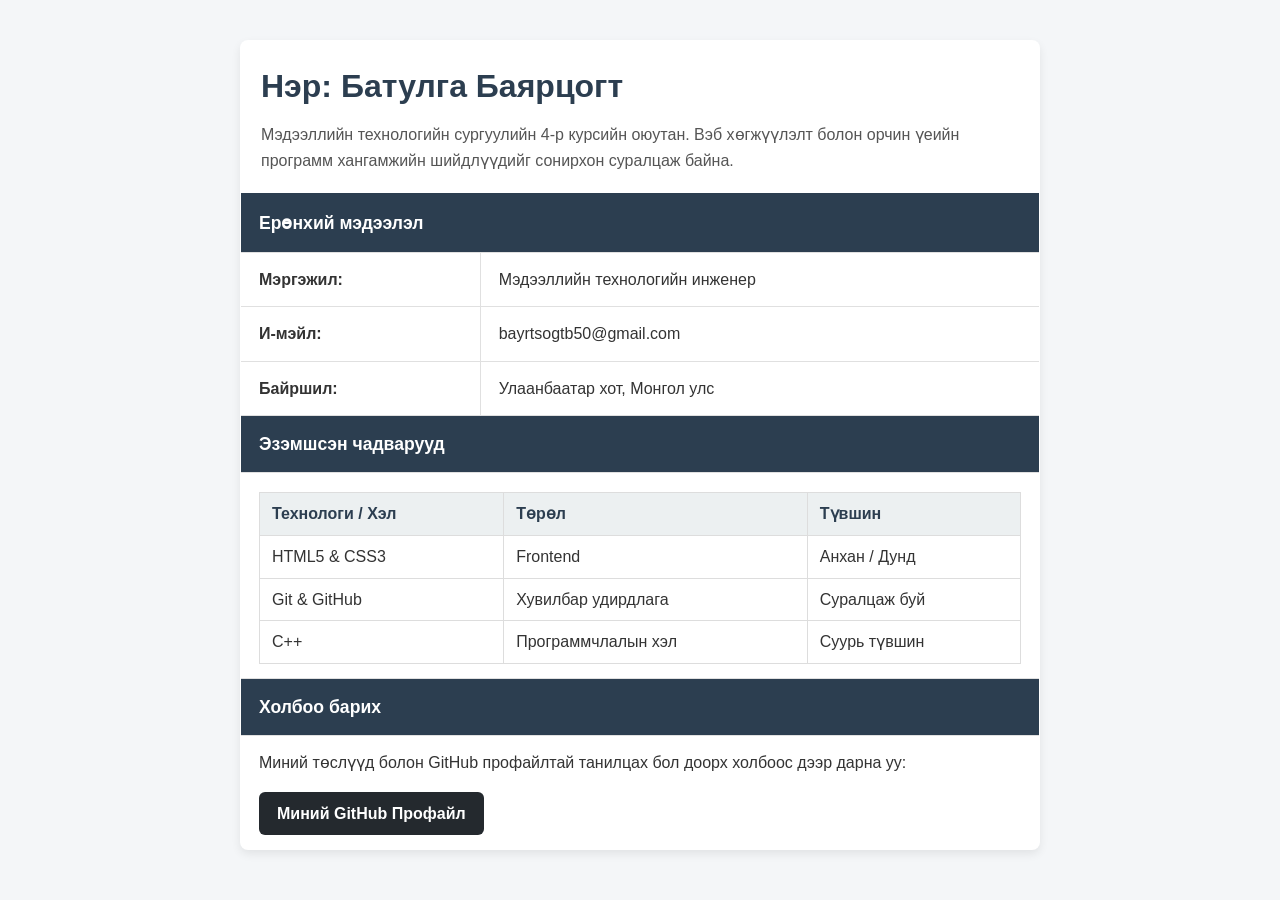
==== index.html @ 7e7d9554 "Initial commit: Add CV index.html" ====
<!DOCTYPE html>
<html lang="mn">
<head>
    <meta charset="UTF-8">
    <meta name="viewport" content="width=device-width, initial-scale=1.0">
    <title>Миний Товч CV</title>
    <style>
        body {
            font-family: Arial, sans-serif;
            line-height: 1.6;
            margin: 40px auto;
            max-width: 800px;
            padding: 0 20px;
            background-color: #f4f6f8;
            color: #333;
        }

        /* Бүх CV-г агуулсан үндсэн ганц хүснэгт */
        .cv-main-table {
            width: 100%;
            border-collapse: collapse;
            background-color: #ffffff;
            box-shadow: 0 4px 10px rgba(0, 0, 0, 0.08);
            border-radius: 8px;
            overflow: hidden;
            border: 1px solid #ccc;
        }

        .cv-main-table th, 
        .cv-main-table td {
            border: 1px solid #e0e0e0;
            padding: 14px 18px;
            text-align: left;
            vertical-align: middle;
        }

        /* Бүлэг хэсгийн толгой мөрүүд */
        .section-header {
            background-color: #2c3e50;
            color: #ffffff;
            font-size: 1.1rem;
            font-weight: bold;
        }

        /* Чадварууд хэсгийн дэд хүснэгт */
        .skills-subtable {
            width: 100%;
            border-collapse: collapse;
            margin-top: 5px;
        }

        .skills-subtable th, 
        .skills-subtable td {
            border: 1px solid #ddd;
            padding: 8px 12px;
        }

        .skills-subtable th {
            background-color: #ecf0f1;
            color: #2c3e50;
        }

        .contact-btn {
            display: inline-block;
            background-color: #24292e;
            color: #ffffff;
            padding: 9px 18px;
            text-decoration: none;
            border-radius: 6px;
            font-weight: bold;
            margin-top: 6px;
        }

        .contact-btn:hover {
            background-color: #404448;
        }
    </style>
</head>
<body>

    <!-- Бүх CV-г нэгтгэсэн үндсэн хүснэгт -->
    <table class="cv-main-table">
        <!-- 1-р хэсэг: Нэр ба Товч танилцуулга -->
        <tr>
            <td colspan="2" style="background-color: #ffffff; border-bottom: 2px solid #2c3e50; padding: 20px;">
                <h1 style="margin: 0 0 10px 0; color: #2c3e50;">Нэр: Батулга Баярцогт</h1>
                <p style="margin: 0; color: #555;">
                    Мэдээллийн технологийн сургуулийн 4-р курсийн оюутан. Вэб хөгжүүлэлт болон орчин үеийн программ хангамжийн шийдлүүдийг сонирхон суралцаж байна.
                </p>
            </td>
        </tr>

        <!-- 2-р хэсэг: Ерөнхий мэдээлэл -->
        <tr>
            <th colspan="2" class="section-header">Ерөнхий мэдээлэл</th>
        </tr>
        <tr>
            <td style="width: 30%;"><strong>Мэргэжил:</strong></td>
            <td>Мэдээллийн технологийн инженер</td>
        </tr>
        <tr>
            <td><strong>И-мэйл:</strong></td>
            <td>bayrtsogtb50@gmail.com</td>
        </tr>
        <tr>
            <td><strong>Байршил:</strong></td>
            <td>Улаанбаатар хот, Монгол улс</td>
        </tr>

        <!-- 3-р хэсэг: Эзэмшсэн чадварууд -->
        <tr>
            <th colspan="2" class="section-header">Эзэмшсэн чадварууд</th>
        </tr>
        <tr>
            <td colspan="2">
                <table class="skills-subtable">
                    <thead>
                        <tr>
                            <th>Технологи / Хэл</th>
                            <th>Төрөл</th>
                            <th>Түвшин</th>
                        </tr>
                    </thead>
                    <tbody>
                        <tr>
                            <td>HTML5 & CSS3</td>
                            <td>Frontend</td>
                            <td>Анхан / Дунд</td>
                        </tr>
                        <tr>
                            <td>Git & GitHub</td>
                            <td>Хувилбар удирдлага</td>
                            <td>Суралцаж буй</td>
                        </tr>
                        <tr>
                            <td>C++</td>
                            <td>Программчлалын хэл</td>
                            <td>Суурь түвшин</td>
                        </tr>
                    </tbody>
                </table>
            </td>
        </tr>

        <!-- 4-р хэсэг: Холбоо барих -->
        <tr>
            <th colspan="2" class="section-header">Холбоо барих</th>
        </tr>
        <tr>
            <td colspan="2">
                <p style="margin: 0 0 10px 0;">Миний төслүүд болон GitHub профайлтай танилцах бол доорх холбоос дээр дарна уу:</p>
                <a href="https://github.com/bayartsogt0412" target="_blank" class="contact-btn">Миний GitHub Профайл</a>
            </td>
        </tr>
    </table>

</body>
</html>
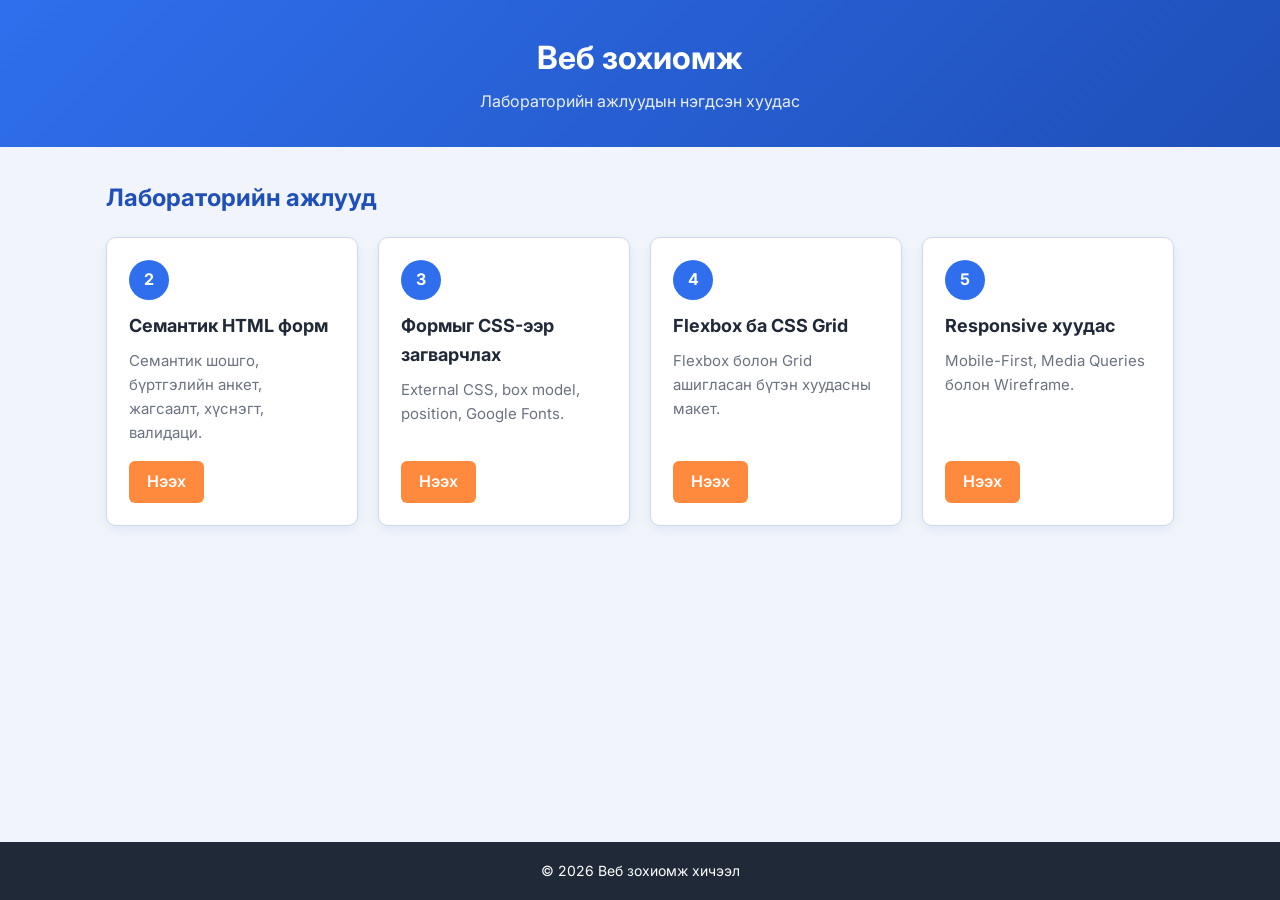
==== commit ab5e081f: "Add labs overview page" ====
--- a/index.html
+++ b/index.html
@@ -3,156 +3,58 @@
 <head>
     <meta charset="UTF-8">
     <meta name="viewport" content="width=device-width, initial-scale=1.0">
-    <title>Миний Товч CV</title>
-    <style>
-        body {
-            font-family: Arial, sans-serif;
-            line-height: 1.6;
-            margin: 40px auto;
-            max-width: 800px;
-            padding: 0 20px;
-            background-color: #f4f6f8;
-            color: #333;
-        }
+    <title>Веб зохиомж: Лабораторийн ажлууд</title>
 
-        /* Бүх CV-г агуулсан үндсэн ганц хүснэгт */
-        .cv-main-table {
-            width: 100%;
-            border-collapse: collapse;
-            background-color: #ffffff;
-            box-shadow: 0 4px 10px rgba(0, 0, 0, 0.08);
-            border-radius: 8px;
-            overflow: hidden;
-            border: 1px solid #ccc;
-        }
+    <link rel="preconnect" href="https://fonts.googleapis.com">
+    <link rel="preconnect" href="https://fonts.gstatic.com" crossorigin>
+    <link href="https://fonts.googleapis.com/css2?family=Inter:wght@400;600;700&display=swap&subset=cyrillic" rel="stylesheet">
 
-        .cv-main-table th, 
-        .cv-main-table td {
-            border: 1px solid #e0e0e0;
-            padding: 14px 18px;
-            text-align: left;
-            vertical-align: middle;
-        }
-
-        /* Бүлэг хэсгийн толгой мөрүүд */
-        .section-header {
-            background-color: #2c3e50;
-            color: #ffffff;
-            font-size: 1.1rem;
-            font-weight: bold;
-        }
-
-        /* Чадварууд хэсгийн дэд хүснэгт */
-        .skills-subtable {
-            width: 100%;
-            border-collapse: collapse;
-            margin-top: 5px;
-        }
-
-        .skills-subtable th, 
-        .skills-subtable td {
-            border: 1px solid #ddd;
-            padding: 8px 12px;
-        }
-
-        .skills-subtable th {
-            background-color: #ecf0f1;
-            color: #2c3e50;
-        }
-
-        .contact-btn {
-            display: inline-block;
-            background-color: #24292e;
-            color: #ffffff;
-            padding: 9px 18px;
-            text-decoration: none;
-            border-radius: 6px;
-            font-weight: bold;
-            margin-top: 6px;
-        }
-
-        .contact-btn:hover {
-            background-color: #404448;
-        }
-    </style>
+    <link rel="stylesheet" href="labs.css">
 </head>
 <body>
+    <header class="site-header">
+        <h1 class="site-title">Веб зохиомж</h1>
+        <p class="site-subtitle">Лабораторийн ажлуудын нэгдсэн хуудас</p>
+    </header>
 
-    <!-- Бүх CV-г нэгтгэсэн үндсэн хүснэгт -->
-    <table class="cv-main-table">
-        <!-- 1-р хэсэг: Нэр ба Товч танилцуулга -->
-        <tr>
-            <td colspan="2" style="background-color: #ffffff; border-bottom: 2px solid #2c3e50; padding: 20px;">
-                <h1 style="margin: 0 0 10px 0; color: #2c3e50;">Нэр: Батулга Баярцогт</h1>
-                <p style="margin: 0; color: #555;">
-                    Мэдээллийн технологийн сургуулийн 4-р курсийн оюутан. Вэб хөгжүүлэлт болон орчин үеийн программ хангамжийн шийдлүүдийг сонирхон суралцаж байна.
-                </p>
-            </td>
-        </tr>
+    <main class="page">
+        <section>
+            <h2 class="section-title">Лабораторийн ажлууд</h2>
 
-        <!-- 2-р хэсэг: Ерөнхий мэдээлэл -->
-        <tr>
-            <th colspan="2" class="section-header">Ерөнхий мэдээлэл</th>
-        </tr>
-        <tr>
-            <td style="width: 30%;"><strong>Мэргэжил:</strong></td>
-            <td>Мэдээллийн технологийн инженер</td>
-        </tr>
-        <tr>
-            <td><strong>И-мэйл:</strong></td>
-            <td>bayrtsogtb50@gmail.com</td>
-        </tr>
-        <tr>
-            <td><strong>Байршил:</strong></td>
-            <td>Улаанбаатар хот, Монгол улс</td>
-        </tr>
+            <div class="lab-grid">
+                <article class="lab-card">
+                    <span class="lab-number">2</span>
+                    <h3 class="lab-title">Семантик HTML форм</h3>
+                    <p class="lab-text">Семантик шошго, бүртгэлийн анкет, жагсаалт, хүснэгт, валидаци.</p>
+                    <a class="lab-link" href="lab2/index.html">Нээх</a>
+                </article>
 
-        <!-- 3-р хэсэг: Эзэмшсэн чадварууд -->
-        <tr>
-            <th colspan="2" class="section-header">Эзэмшсэн чадварууд</th>
-        </tr>
-        <tr>
-            <td colspan="2">
-                <table class="skills-subtable">
-                    <thead>
-                        <tr>
-                            <th>Технологи / Хэл</th>
-                            <th>Төрөл</th>
-                            <th>Түвшин</th>
-                        </tr>
-                    </thead>
-                    <tbody>
-                        <tr>
-                            <td>HTML5 & CSS3</td>
-                            <td>Frontend</td>
-                            <td>Анхан / Дунд</td>
-                        </tr>
-                        <tr>
-                            <td>Git & GitHub</td>
-                            <td>Хувилбар удирдлага</td>
-                            <td>Суралцаж буй</td>
-                        </tr>
-                        <tr>
-                            <td>C++</td>
-                            <td>Программчлалын хэл</td>
-                            <td>Суурь түвшин</td>
-                        </tr>
-                    </tbody>
-                </table>
-            </td>
-        </tr>
+                <article class="lab-card">
+                    <span class="lab-number">3</span>
+                    <h3 class="lab-title">Формыг CSS-ээр загварчлах</h3>
+                    <p class="lab-text">External CSS, box model, position, Google Fonts.</p>
+                    <a class="lab-link" href="lab3/index.html">Нээх</a>
+                </article>
 
-        <!-- 4-р хэсэг: Холбоо барих -->
-        <tr>
-            <th colspan="2" class="section-header">Холбоо барих</th>
-        </tr>
-        <tr>
-            <td colspan="2">
-                <p style="margin: 0 0 10px 0;">Миний төслүүд болон GitHub профайлтай танилцах бол доорх холбоос дээр дарна уу:</p>
-                <a href="https://github.com/bayartsogt0412" target="_blank" class="contact-btn">Миний GitHub Профайл</a>
-            </td>
-        </tr>
-    </table>
+                <article class="lab-card">
+                    <span class="lab-number">4</span>
+                    <h3 class="lab-title">Flexbox ба CSS Grid</h3>
+                    <p class="lab-text">Flexbox болон Grid ашигласан бүтэн хуудасны макет.</p>
+                    <a class="lab-link" href="lab4/index.html">Нээх</a>
+                </article>
 
+                <article class="lab-card">
+                    <span class="lab-number">5</span>
+                    <h3 class="lab-title">Responsive хуудас</h3>
+                    <p class="lab-text">Mobile-First, Media Queries болон Wireframe.</p>
+                    <a class="lab-link" href="lab5/index.html">Нээх</a>
+                </article>
+            </div>
+        </section>
+    </main>
+
+    <footer class="site-footer">
+        <p>&copy; 2026 Веб зохиомж хичээл</p>
+    </footer>
 </body>
-</html>+</html>
--- a/labs.css
+++ b/labs.css
@@ -0,0 +1,129 @@
+:root {
+    --color-primary: #2f6fed;
+    --color-primary-dark: #1f4fb8;
+    --color-accent: #ff8a3d;
+    --color-bg: #f1f5fb;
+    --color-card: #ffffff;
+    --color-text: #1f2937;
+    --color-muted: #6b7280;
+    --color-border: #cfd8e6;
+    --radius: 10px;
+}
+
+* {
+    box-sizing: border-box;
+}
+
+body {
+    margin: 0;
+    min-height: 100vh;
+    display: flex;
+    flex-direction: column;
+    font-family: 'Inter', Arial, sans-serif;
+    line-height: 1.6;
+    color: var(--color-text);
+    background-color: var(--color-bg);
+}
+
+.site-header {
+    padding: 32px 16px;
+    text-align: center;
+    color: #fff;
+    background: linear-gradient(135deg, var(--color-primary), var(--color-primary-dark));
+}
+
+.site-title {
+    margin: 0 0 6px;
+    font-size: 32px;
+}
+
+.site-subtitle {
+    margin: 0;
+    opacity: 0.9;
+}
+
+.page {
+    flex: 1;
+    width: 100%;
+    max-width: 1100px;
+    margin: 0 auto;
+    padding: 32px 16px;
+}
+
+.section-title {
+    margin: 0 0 20px;
+    color: var(--color-primary-dark);
+}
+
+.lab-grid {
+    display: grid;
+    grid-template-columns: repeat(auto-fit, minmax(240px, 1fr));
+    gap: 20px;
+}
+
+.lab-card {
+    display: flex;
+    flex-direction: column;
+    align-items: flex-start;
+    padding: 22px;
+    background-color: var(--color-card);
+    border: 1px solid var(--color-border);
+    border-radius: var(--radius);
+    box-shadow: 0 4px 12px rgba(31, 79, 184, 0.08);
+    transition: transform 0.2s, box-shadow 0.2s;
+}
+
+.lab-card:hover {
+    transform: translateY(-4px);
+    box-shadow: 0 8px 20px rgba(31, 79, 184, 0.16);
+}
+
+.lab-number {
+    display: flex;
+    justify-content: center;
+    align-items: center;
+    width: 40px;
+    height: 40px;
+    margin-bottom: 12px;
+    font-weight: 700;
+    color: #fff;
+    background-color: var(--color-primary);
+    border-radius: 50%;
+}
+
+.lab-title {
+    margin: 0 0 8px;
+    font-size: 18px;
+}
+
+.lab-text {
+    flex: 1;
+    margin: 0 0 16px;
+    color: var(--color-muted);
+    font-size: 15px;
+}
+
+.lab-link {
+    padding: 8px 18px;
+    font-weight: 600;
+    color: #fff;
+    text-decoration: none;
+    background-color: var(--color-accent);
+    border-radius: 6px;
+}
+
+.lab-link:hover {
+    background-color: #e5701f;
+}
+
+.site-footer {
+    padding: 18px 16px;
+    text-align: center;
+    color: #fff;
+    background-color: var(--color-text);
+}
+
+.site-footer p {
+    margin: 0;
+    font-size: 14px;
+}
